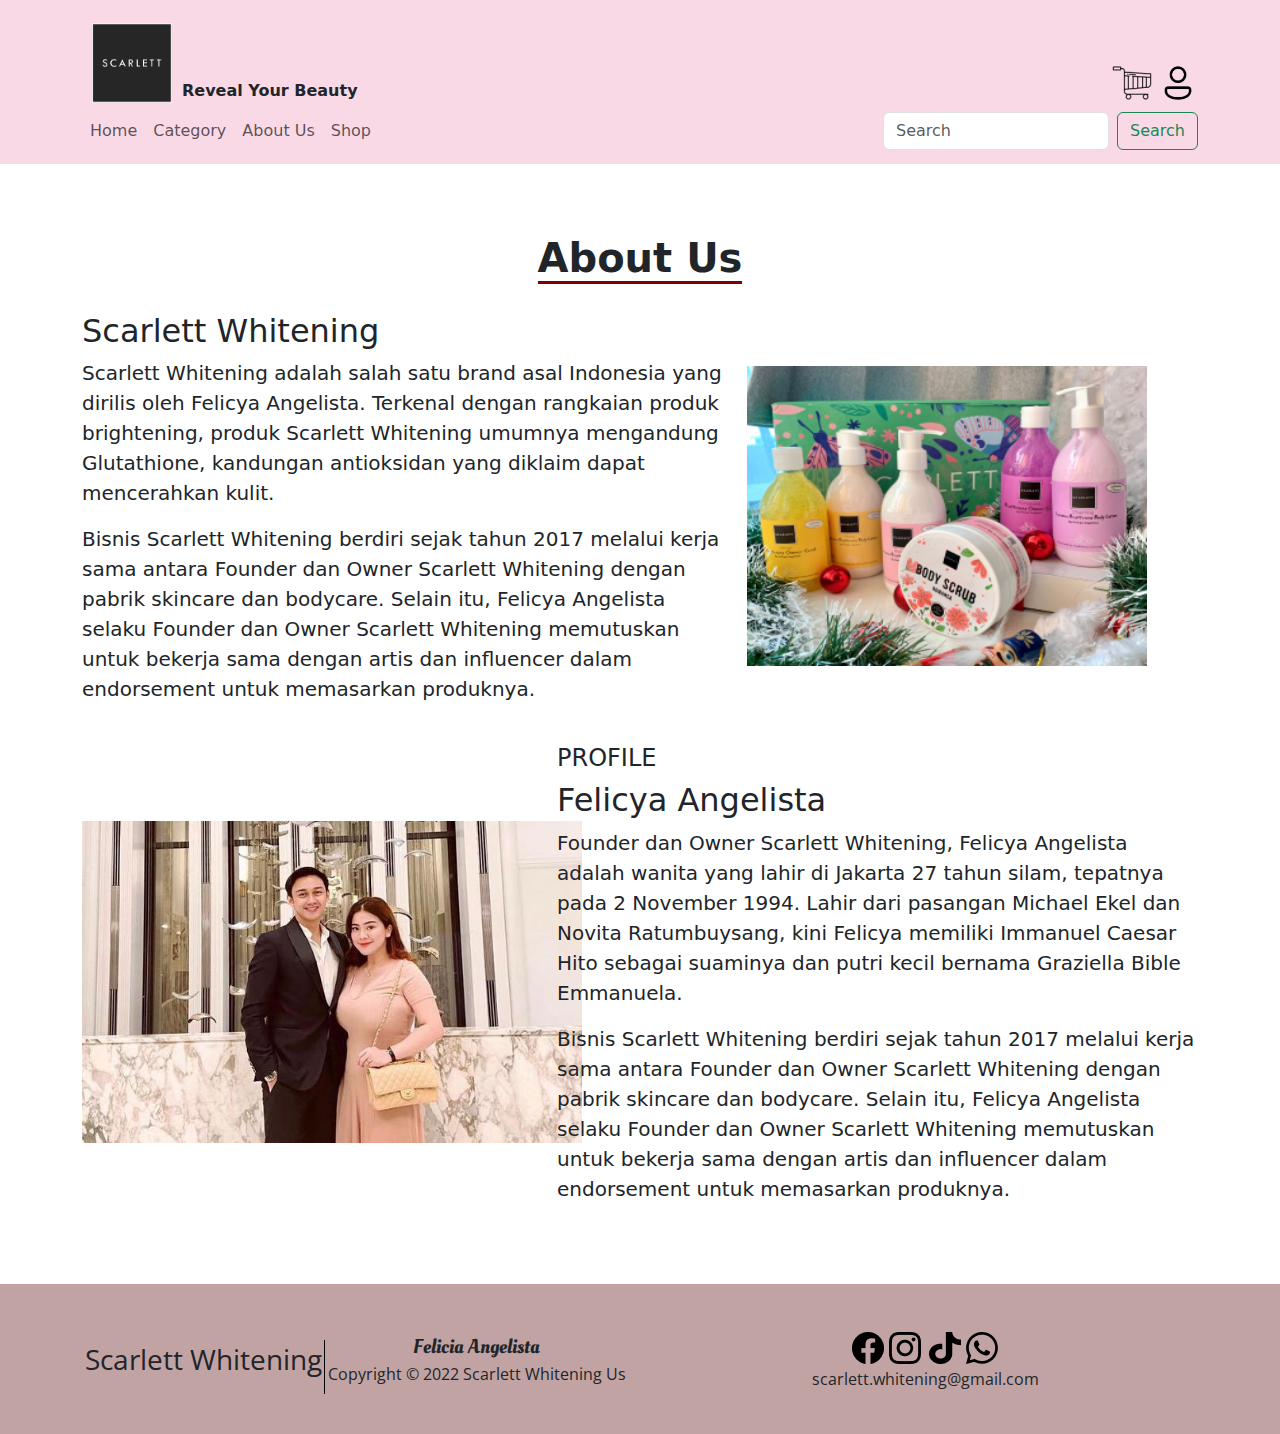
==== About-Us.html @ bfa56f3f "adding 1" ====
<!DOCTYPE html>
<html lang="en">
<head>
    <meta charset="UTF-8">
    <meta http-equiv="X-UA-Compatible" content="IE=edge">
    <meta name="viewport" content="width=device-width, initial-scale=1.0">
    <link rel = "stylesheet" href="About-us.css">
    <link rel="stylesheet" href="https://cdn.jsdelivr.net/npm/bootstrap@5.2.0-beta1/dist/css/bootstrap.min.css">
    <link rel="icon" href="./images/logo scarlett.png">
    <title>Scarlett Whitening</title>
</head>
<body>

    <header>
        <nav class="navbar navbar-expand-lg"></nav>
            <div class="container logoSc">
                <a class="navbar-brand" href="./index.html">
                    <img src="./images/logo scarlett.png" alt="" width="80" height="80" class="d-inline-block align-text-top">
                    <a class="nav-link" href="#">Reveal Your Beauty</a>
                </a>
                <ul class="navbar-nav me-auto mb-2 mb-lg-0">
                    
                </ul>
                <a class="navbar-brand navLogoKanan" href="#">
                    <img src="./images/cart logo.png" alt="" width="40" height="40" class="cartLogo d-inline-block align-text-top">
                    <img src="./images/user logo.png" alt="" width="40" height="40" class="d-inline-block align-text-top">
                </a>
            </div>
        
        <nav class="navbar navbar-expand-lg">
            <div class="container">
              <!-- <a class="navbar-brand" href="#">Navbar</a> -->
              <button class="navbar-toggler" type="button" data-bs-toggle="collapse" data-bs-target="#navbarSupportedContent" aria-controls="navbarSupportedContent" aria-expanded="false" aria-label="Toggle navigation">
                <span class="navbar-toggler-icon"></span>
              </button>
              <div class="collapse navbar-collapse" id="navbarSupportedContent">
                <ul class="navbar-nav me-auto mb-2 mb-lg-0">
                  <li class="nav-item">
                    <a class="nav-link" aria-current="page" href="./index.html">Home</a>
                  </li>
                  <li class="nav-item">
                    <a class="nav-link" href="./category.html">Category</a>
                  </li>
                  <li class="nav-item">
                    <a class="nav-link" href="./About-Us.html">About Us</a>
                  </li>
                  <li class="nav-item">
                    <a class="nav-link" href="#">Shop</a>
                  </li>
                </ul>
                <form class="d-flex" role="search">
                    <input class="form-control me-2" type="search" placeholder="Search" aria-label="Search">
                    <button class="btn btn-outline-success" type="submit">Search</button>
                </form>
              </div>
            </div>
          </nav>

    </header>

    <section id="about-us">
    <div class="container">
        <div class="row text-center">
          <div class="col">
            <!-- <h1 class="fw-bolder" id="about-me" data-aos="fade-down" data-aos-duration="1000" data-aos-delay="100">EXPERIENCE</h1> -->
            <span
              style="border-bottom: 3px solid maroon"
              class="fw-bolder fs-1"
              id="about-me"
              data-aos="fade-down"
              data-aos-duration="1000"
              data-aos-delay="100"
              >About Us</span
            >
          </div>
        </div>

        <div class="exp-content2 row align-items-center fs-5 mt-4">
            <div class="exp-content2-desc col-md-7 text-justify]" data-aos="fade-left" data-aos-duration="1000" data-aos-delay="100">
              <h2>Scarlett Whitening</h2>
              <p>
                Scarlett Whitening adalah salah satu brand asal Indonesia yang dirilis oleh Felicya Angelista.
                 Terkenal dengan rangkaian produk brightening, produk Scarlett Whitening umumnya mengandung Glutathione, kandungan antioksidan yang diklaim dapat mencerahkan kulit.
              </p>
              <p>
                Bisnis Scarlett Whitening berdiri sejak tahun 2017 melalui kerja sama antara Founder dan Owner Scarlett Whitening dengan pabrik skincare dan bodycare. 
                Selain itu, Felicya Angelista selaku Founder dan Owner Scarlett Whitening memutuskan untuk bekerja sama dengan artis dan influencer dalam endorsement untuk memasarkan produknya.
            </p>
            </div>
            <div class="col-md-5" data-aos="fade-right" data-aos-duration="1000" data-aos-delay="100">
              <div class="exp-content2-img">
                <img src="./images/product-aboutus.png" alt="" width="400" height="300"/>
              </div>
            </div>
          </div>

        <div class="row align-items-center fs-5 mt-4">
          <div class="col-xl-5" data-aos="fade-right" data-aos-duration="1000" data-aos-delay="100">
            <!-- <div class="exp-content1-img"> -->
              <img src="./images/felicya_dan_caesar_hito.jpg" alt="" width="500" />
            <!-- </div> -->
          </div>
          <div class="col-xl-7" data-aos="fade-left" data-aos-duration="1000" data-aos-delay="100">
            <h4>PROFILE</h4>
            <h2>Felicya Angelista</h2>
            <p>Founder dan Owner Scarlett Whitening, Felicya Angelista adalah wanita yang lahir di Jakarta 27 tahun silam, tepatnya pada 2 November 1994. 
                Lahir dari pasangan Michael Ekel dan Novita Ratumbuysang, kini Felicya memiliki Immanuel Caesar Hito sebagai suaminya dan putri kecil bernama Graziella Bible Emmanuela.
            </p>
            <p>
                Bisnis Scarlett Whitening berdiri sejak tahun 2017 melalui kerja sama antara Founder dan Owner Scarlett Whitening dengan pabrik skincare dan bodycare. 
                Selain itu, Felicya Angelista selaku Founder dan Owner Scarlett Whitening memutuskan untuk bekerja sama dengan artis dan influencer dalam endorsement untuk memasarkan produknya.
            </p>
          </div>
        </div>

        
      </div>
    </section>
    
    <footer>
        <div class="container marketing pt-5 pb-4">
            <!-- Three columns of text below the carousel -->
            <div class="row">
              <div class="col-md-6 text-center">
                <div class="fKiri">
                    <p class="fs-3">Scarlett Whitening</p>
                    <img src="./images/line.png" alt="">
                    <div class="fKiri-nama">
                        <p><span class="fs-5">Felicia Angelista</span>  <br> Copyright © 2022 Scarlett Whitening Us</p>
                    </div>
                </div>
              </div>
    
    
              <div class="col-md-6 text-center fKanan">
                <div class="logo-sosmed">
                  <a href=""><img src="./images/facebook.png" alt=""></a>
                  <a href=""><img src="./images/ig.png" alt=""></a>
                  <a href=""><img src="./images/tiktok.png" alt=""></a>
                  <a href=""><img src="./images/wa.png" alt=""></a>
                </div>
                <p>scarlett.whitening@gmail.com</p>
              </div>
            </div>
        </div>
    </footer>
    
    <script src="https://cdn.jsdelivr.net/npm/bootstrap@5.2.0-beta1/dist/js/bootstrap.bundle.min.js"></script>
    
</body>
</html>
---- About-us.css ----
@import url('https://fonts.googleapis.com/css2?family=Open+Sans:ital,wght@1,300&display=swap');
@import url('https://fonts.googleapis.com/css2?family=Oleo+Script&display=swap');

*{
    margin: 0;
    padding: 0;
}

header{
    background-color: #FAD9E6;
    padding: 5px 0 5px 0;
}

/* navbar */

.logoSc{
    display: flex;
    align-items: flex-end;
}

.logoSc a{
    margin-left: 10px;
    font-weight: bold;
}

/* about us */
#about-us{
    padding: 4rem 0 4rem 0;
}



/* Footer */
footer{
    background-color: #C1A3A3;
}

.fKiri{
    display: flex;
    align-items: center;
    justify-content: space-evenly;
    font-family: 'Open Sans', sans-serif;
}

.fKiri-nama span{
    font-family: 'Oleo Script', cursive;
}

.fKanan p{
    font-family: 'Open Sans', sans-serif;
    padding: 3px 0 3px 0;
}

@media (max-width: 768px){
    .fKanan{
        padding-top: 20px;
    }
}
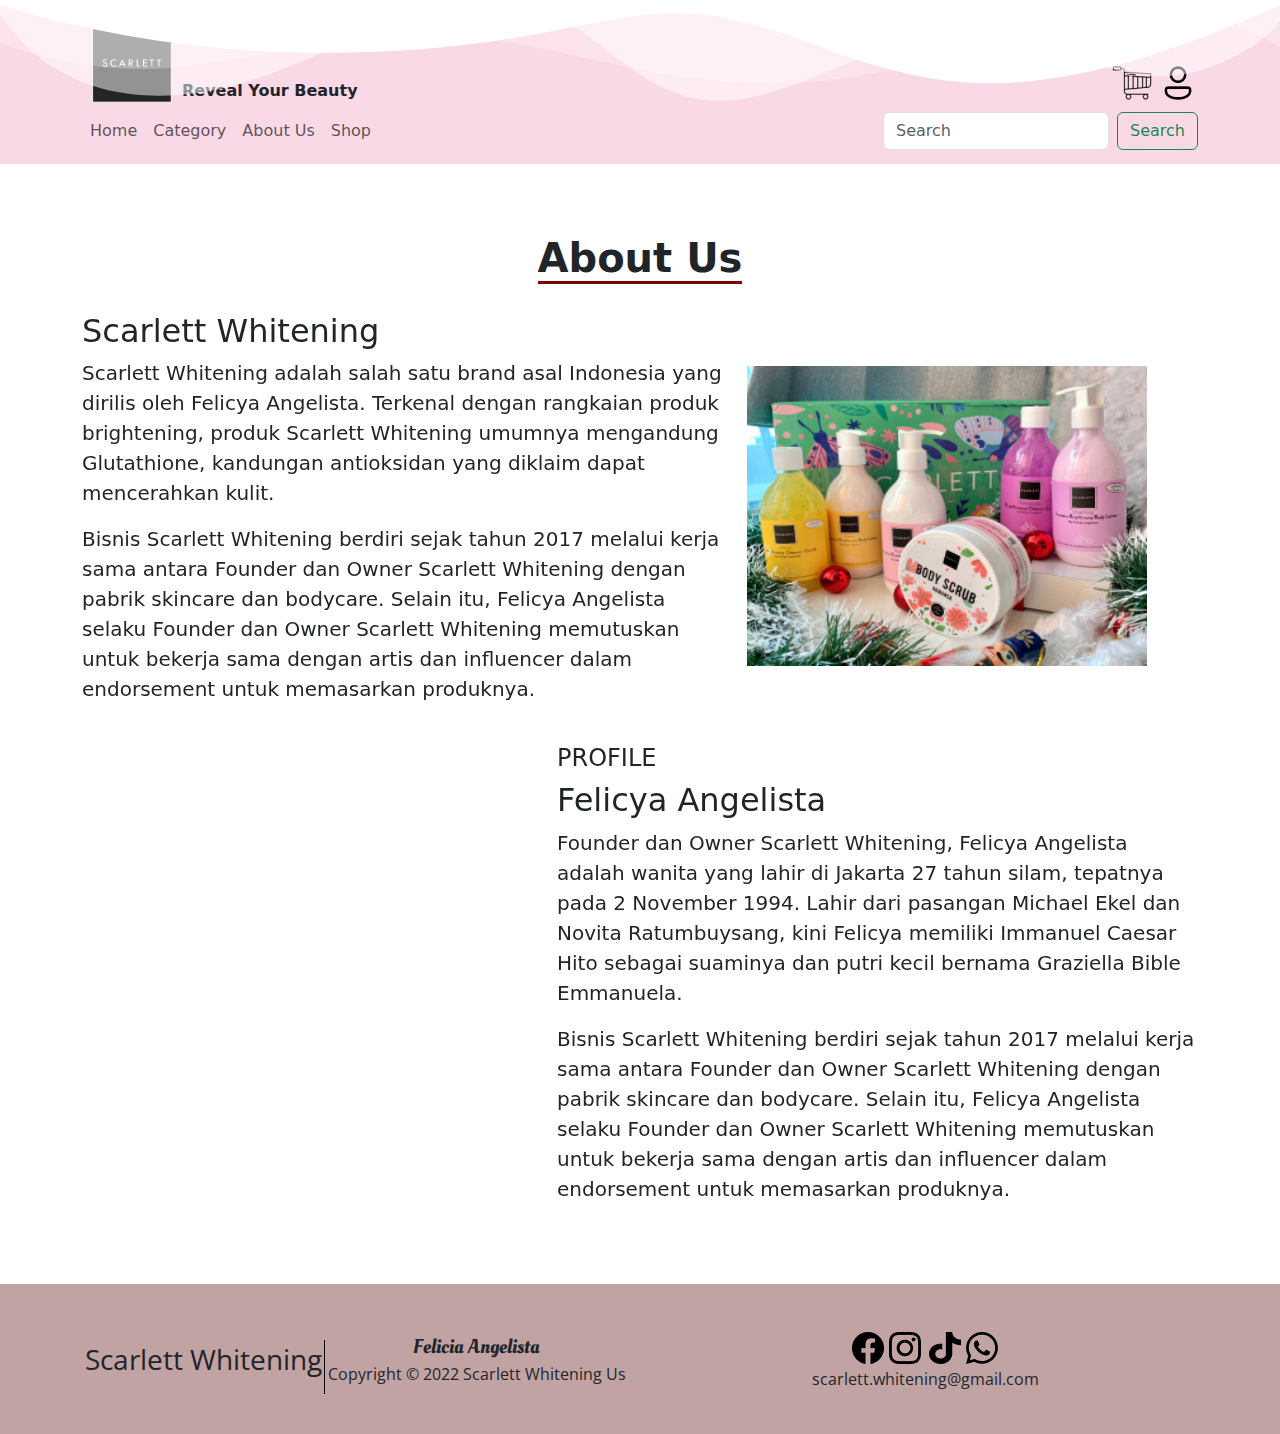
==== commit 3e783cba: "Commit" ====
--- a/About-Us.html
+++ b/About-Us.html
@@ -7,11 +7,21 @@
     <link rel = "stylesheet" href="About-us.css">
     <link rel="stylesheet" href="https://cdn.jsdelivr.net/npm/bootstrap@5.2.0-beta1/dist/css/bootstrap.min.css">
     <link rel="icon" href="./images/logo scarlett.png">
+    <!-- AOS JS -->
+    <link rel="stylesheet" href="https://unpkg.com/aos@next/dist/aos.css" />
     <title>Scarlett Whitening</title>
 </head>
 <body>
+  <!-- Waves -->
+  <div class="custom-shape-divider-top-1652971301" style="z-index: 1;">
+    <svg data-name="Layer 1" xmlns="http://www.w3.org/2000/svg" viewBox="0 0 1200 120" preserveAspectRatio="none">
+        <path d="M0,0V46.29c47.79,22.2,103.59,32.17,158,28,70.36-5.37,136.33-33.31,206.8-37.5C438.64,32.43,512.34,53.67,583,72.05c69.27,18,138.3,24.88,209.4,13.08,36.15-6,69.85-17.84,104.45-29.34C989.49,25,1113-14.29,1200,52.47V0Z" opacity=".25" class="shape-fill"></path>
+        <path d="M0,0V15.81C13,36.92,27.64,56.86,47.69,72.05,99.41,111.27,165,111,224.58,91.58c31.15-10.15,60.09-26.07,89.67-39.8,40.92-19,84.73-46,130.83-49.67,36.26-2.85,70.9,9.42,98.6,31.56,31.77,25.39,62.32,62,103.63,73,40.44,10.79,81.35-6.69,119.13-24.28s75.16-39,116.92-43.05c59.73-5.85,113.28,22.88,168.9,38.84,30.2,8.66,59,6.17,87.09-7.5,22.43-10.89,48-26.93,60.65-49.24V0Z" opacity=".5" class="shape-fill"></path>
+        <path d="M0,0V5.63C149.93,59,314.09,71.32,475.83,42.57c43-7.64,84.23-20.12,127.61-26.46,59-8.63,112.48,12.24,165.56,35.4C827.93,77.22,886,95.24,951.2,90c86.53-7,172.46-45.71,248.8-84.81V0Z" class="shape-fill"></path>
+    </svg>
+  </div>
 
-    <header>
+    <header style="z-index: 2; ">
         <nav class="navbar navbar-expand-lg"></nav>
             <div class="container logoSc">
                 <a class="navbar-brand" href="./index.html">
@@ -146,6 +156,11 @@
     </footer>
     
     <script src="https://cdn.jsdelivr.net/npm/bootstrap@5.2.0-beta1/dist/js/bootstrap.bundle.min.js"></script>
+    <!-- AOS JS -->
+    <script src="https://unpkg.com/aos@next/dist/aos.js"></script>
+    <script>
+      AOS.init();
+    </script>
     
 </body>
 </html>--- a/About-us.css
+++ b/About-us.css
@@ -9,6 +9,27 @@
 header{
     background-color: #FAD9E6;
     padding: 5px 0 5px 0;
+}
+
+/* Waves paling atas */
+.custom-shape-divider-top-1652971301 {
+    position: absolute;
+    top: 0;
+    left: 0;
+    width: 100%;
+    overflow: hidden;
+    line-height: 0;
+}
+
+.custom-shape-divider-top-1652971301 svg {
+    position: relative;
+    display: block;
+    width: calc(100% + 1.3px);
+    height: 110px;
+}
+
+.custom-shape-divider-top-1652971301 .shape-fill {
+    fill: white;
 }
 
 /* navbar */
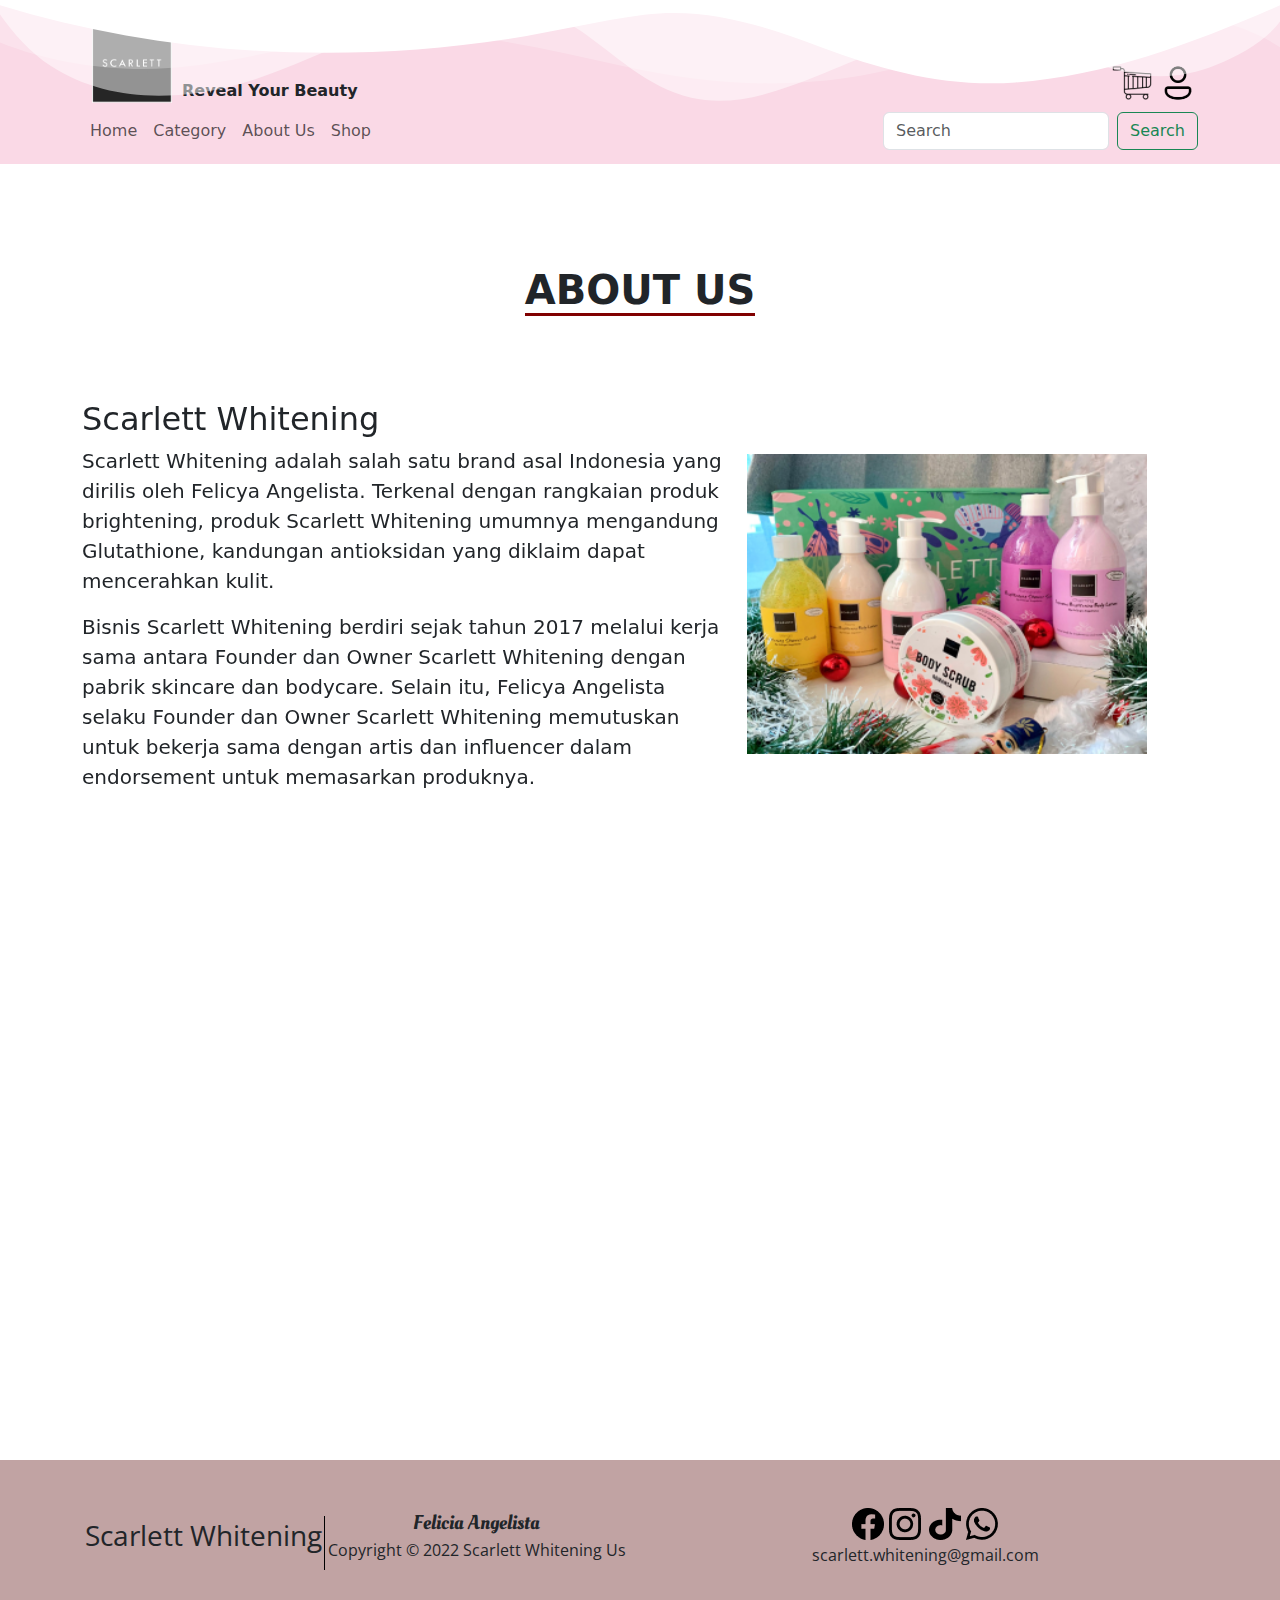
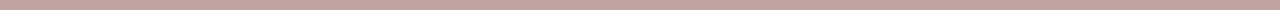
==== commit 82f95835: "Commit" ====
--- a/About-Us.html
+++ b/About-Us.html
@@ -80,12 +80,12 @@
               data-aos="fade-down"
               data-aos-duration="1000"
               data-aos-delay="100"
-              >About Us</span
+              >ABOUT US</span
             >
           </div>
         </div>
 
-        <div class="exp-content2 row align-items-center fs-5 mt-4">
+        <div class="exp-content2 row align-items-center fs-5 aboutJarak">
             <div class="exp-content2-desc col-md-7 text-justify]" data-aos="fade-left" data-aos-duration="1000" data-aos-delay="100">
               <h2>Scarlett Whitening</h2>
               <p>
@@ -104,7 +104,7 @@
             </div>
           </div>
 
-        <div class="row align-items-center fs-5 mt-4">
+        <div class="row align-items-center fs-5 aboutJarak">
           <div class="col-xl-5" data-aos="fade-right" data-aos-duration="1000" data-aos-delay="100">
             <!-- <div class="exp-content1-img"> -->
               <img src="./images/felicya_dan_caesar_hito.jpg" alt="" width="500" />
--- a/About-us.css
+++ b/About-us.css
@@ -46,7 +46,11 @@
 
 /* about us */
 #about-us{
-    padding: 4rem 0 4rem 0;
+    padding: 6rem 0 6rem 0;
+}
+
+.aboutJarak{
+    padding-top: 5rem;
 }
 
 
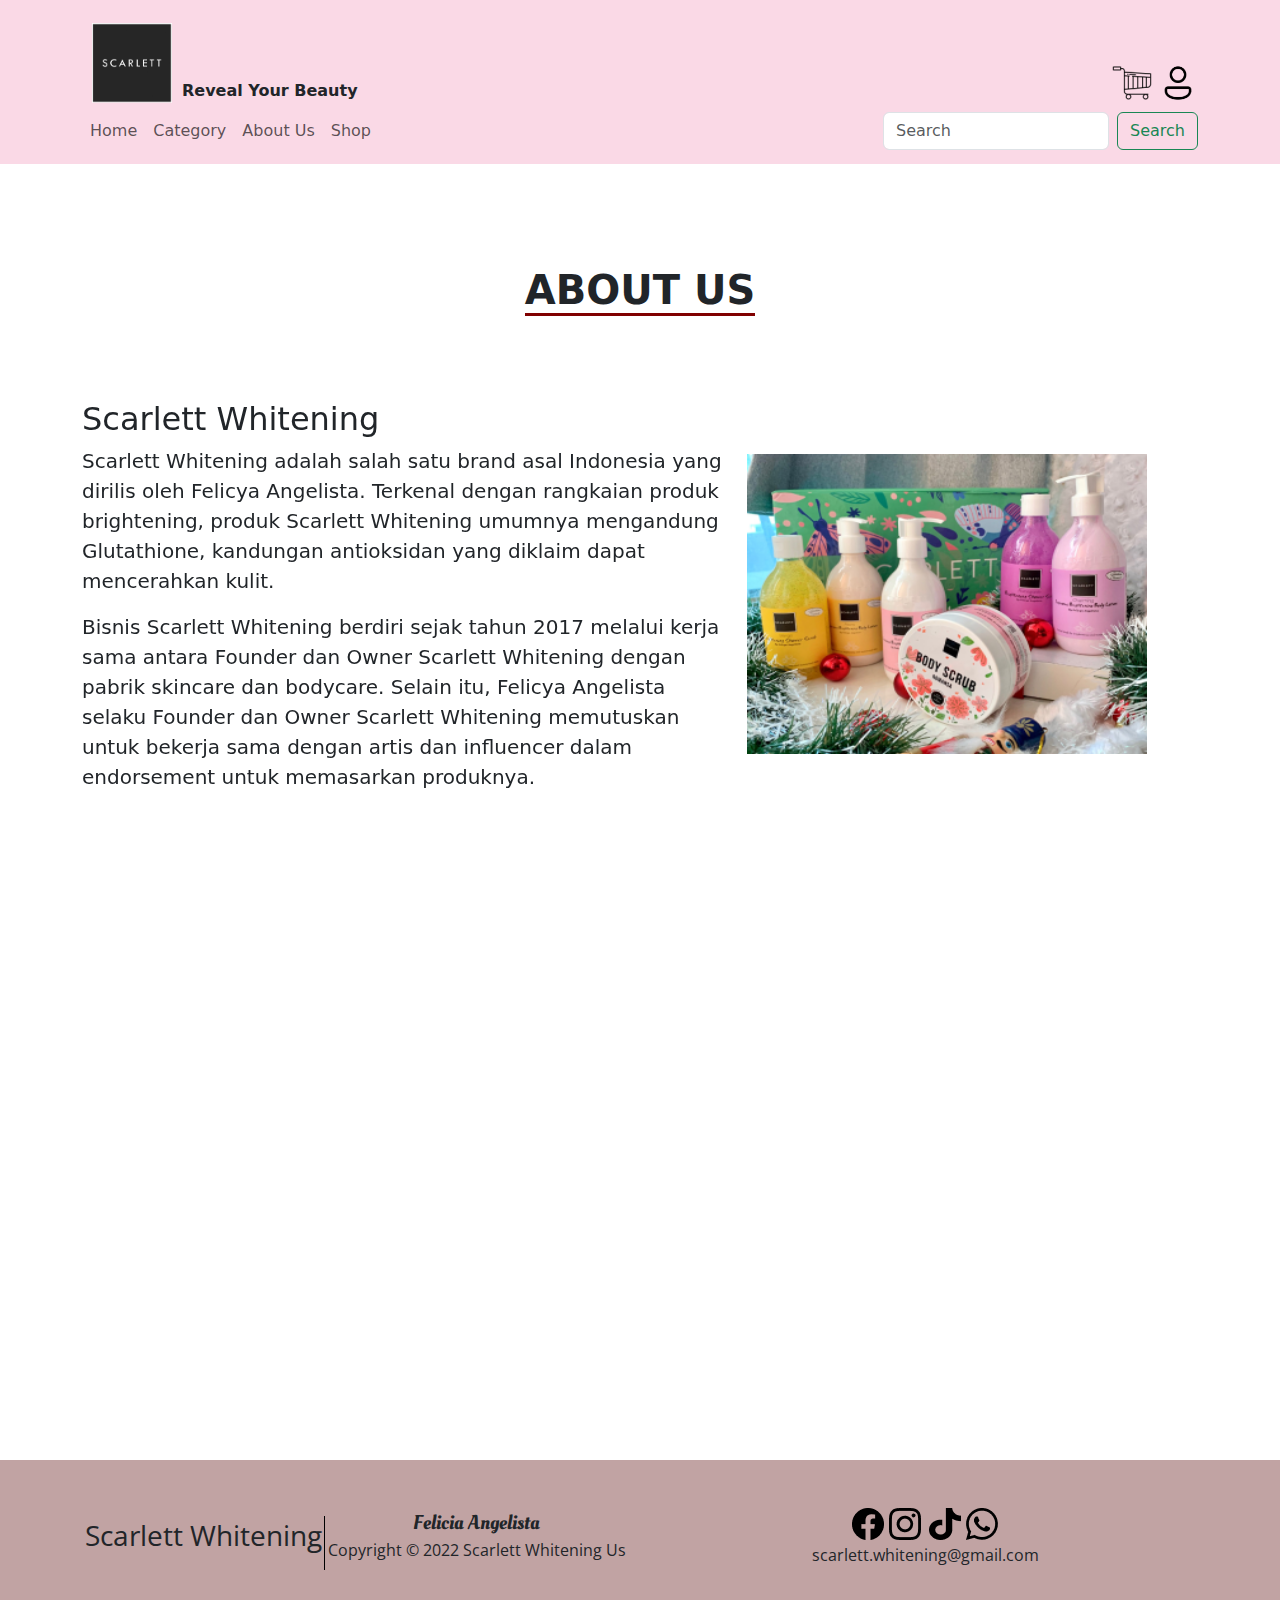
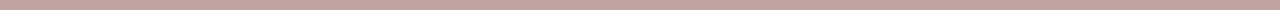
==== commit 987ae8bb: "Commit" ====
--- a/About-Us.html
+++ b/About-Us.html
@@ -13,13 +13,13 @@
 </head>
 <body>
   <!-- Waves -->
-  <div class="custom-shape-divider-top-1652971301" style="z-index: 1;">
+  <!-- <div class="custom-shape-divider-top-1652971301" style="z-index: 1;">
     <svg data-name="Layer 1" xmlns="http://www.w3.org/2000/svg" viewBox="0 0 1200 120" preserveAspectRatio="none">
         <path d="M0,0V46.29c47.79,22.2,103.59,32.17,158,28,70.36-5.37,136.33-33.31,206.8-37.5C438.64,32.43,512.34,53.67,583,72.05c69.27,18,138.3,24.88,209.4,13.08,36.15-6,69.85-17.84,104.45-29.34C989.49,25,1113-14.29,1200,52.47V0Z" opacity=".25" class="shape-fill"></path>
         <path d="M0,0V15.81C13,36.92,27.64,56.86,47.69,72.05,99.41,111.27,165,111,224.58,91.58c31.15-10.15,60.09-26.07,89.67-39.8,40.92-19,84.73-46,130.83-49.67,36.26-2.85,70.9,9.42,98.6,31.56,31.77,25.39,62.32,62,103.63,73,40.44,10.79,81.35-6.69,119.13-24.28s75.16-39,116.92-43.05c59.73-5.85,113.28,22.88,168.9,38.84,30.2,8.66,59,6.17,87.09-7.5,22.43-10.89,48-26.93,60.65-49.24V0Z" opacity=".5" class="shape-fill"></path>
         <path d="M0,0V5.63C149.93,59,314.09,71.32,475.83,42.57c43-7.64,84.23-20.12,127.61-26.46,59-8.63,112.48,12.24,165.56,35.4C827.93,77.22,886,95.24,951.2,90c86.53-7,172.46-45.71,248.8-84.81V0Z" class="shape-fill"></path>
     </svg>
-  </div>
+  </div> -->
 
     <header style="z-index: 2; ">
         <nav class="navbar navbar-expand-lg"></nav>
--- a/About-us.css
+++ b/About-us.css
@@ -12,7 +12,7 @@
 }
 
 /* Waves paling atas */
-.custom-shape-divider-top-1652971301 {
+/* .custom-shape-divider-top-1652971301 {
     position: absolute;
     top: 0;
     left: 0;
@@ -30,7 +30,7 @@
 
 .custom-shape-divider-top-1652971301 .shape-fill {
     fill: white;
-}
+} */
 
 /* navbar */
 
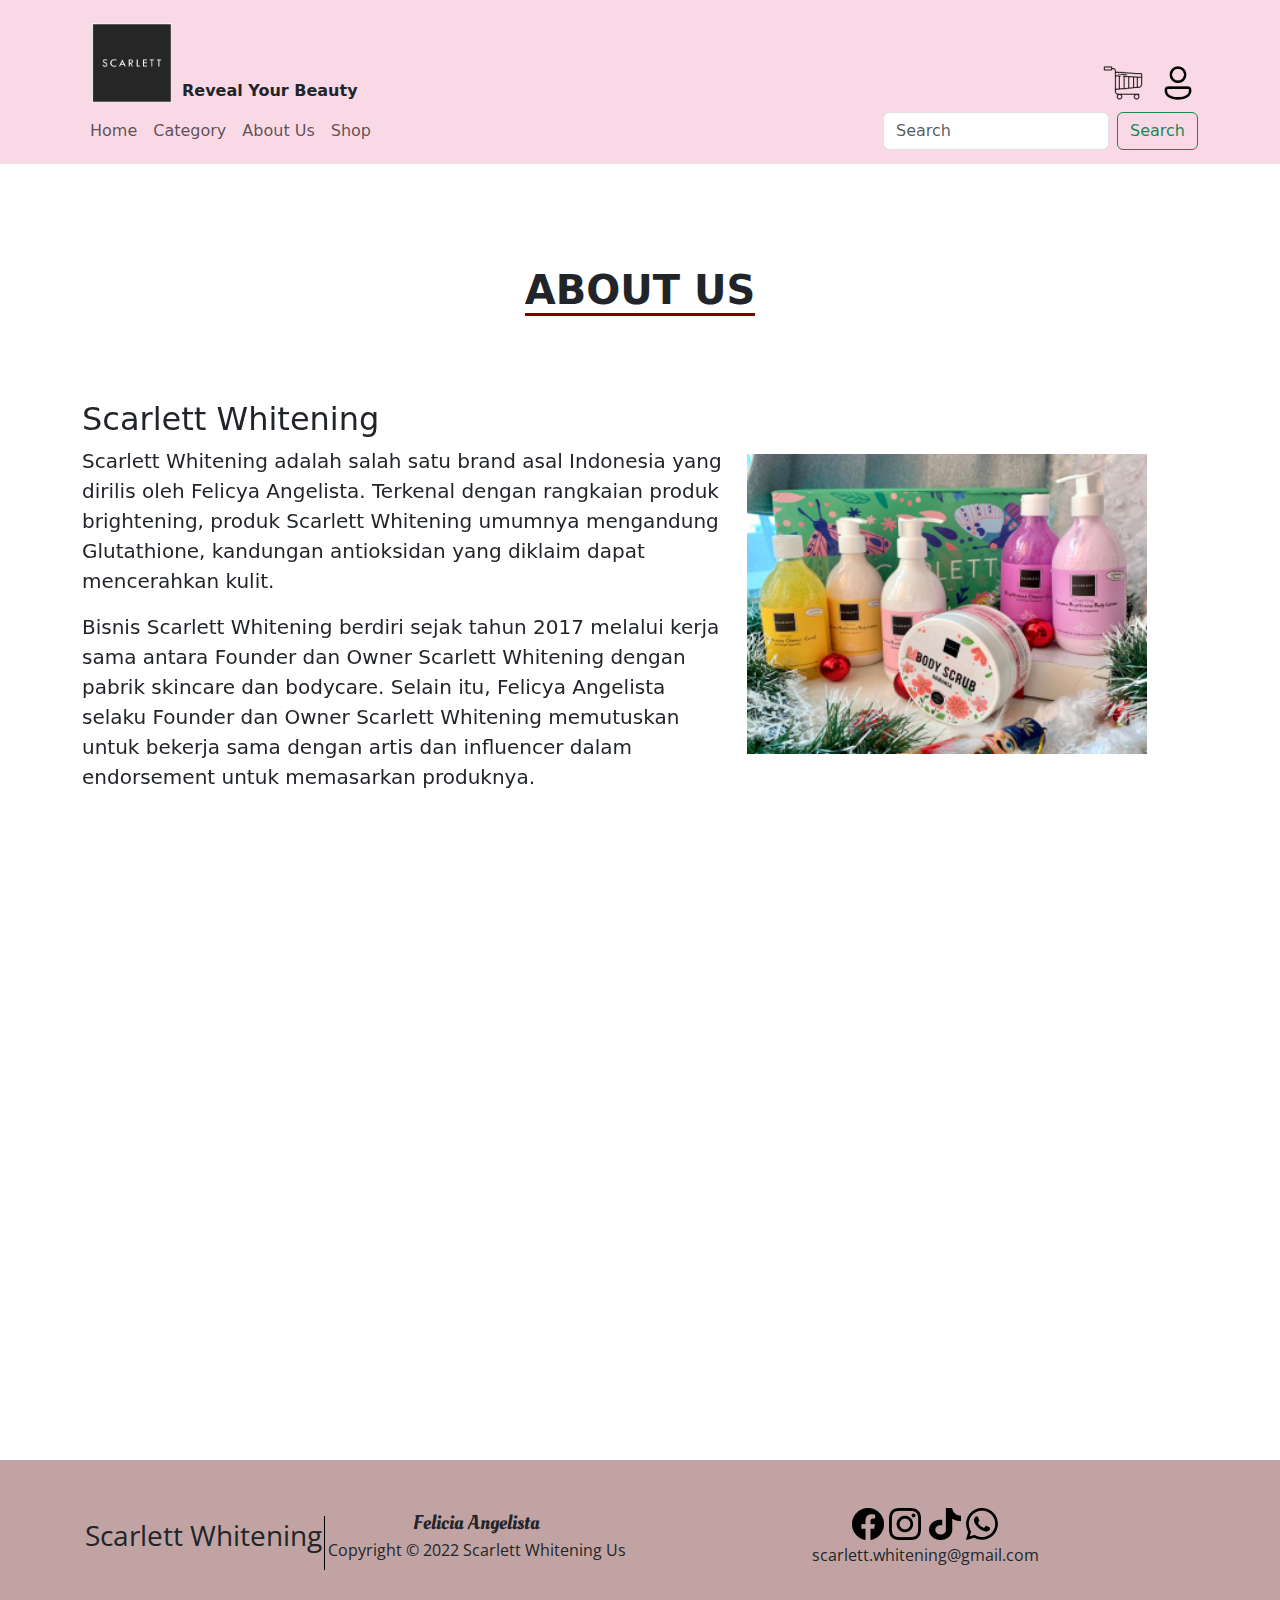
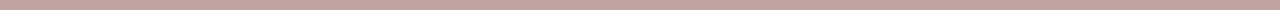
==== commit e75afab3: "Commit" ====
--- a/About-Us.html
+++ b/About-Us.html
@@ -31,10 +31,10 @@
                 <ul class="navbar-nav me-auto mb-2 mb-lg-0">
                     
                 </ul>
-                <a class="navbar-brand navLogoKanan" href="#">
-                    <img src="./images/cart logo.png" alt="" width="40" height="40" class="cartLogo d-inline-block align-text-top">
-                    <img src="./images/user logo.png" alt="" width="40" height="40" class="d-inline-block align-text-top">
-                </a>
+                <div class="cartLogin">
+                  <a href="./uicart.html"><img src="./images/cart logo.png" alt="" width="40" height="40" class="cartLogo d-inline-block align-text-top"></a>
+                  <a href=""><img src="./images/user logo.png" alt="" width="40" height="40" class="d-inline-block align-text-top"></a>
+               </div>
             </div>
         
         <nav class="navbar navbar-expand-lg">
@@ -55,7 +55,7 @@
                     <a class="nav-link" href="./About-Us.html">About Us</a>
                   </li>
                   <li class="nav-item">
-                    <a class="nav-link" href="#">Shop</a>
+                    <a class="nav-link" href="./allProduct.html">Shop</a>
                   </li>
                 </ul>
                 <form class="d-flex" role="search">
